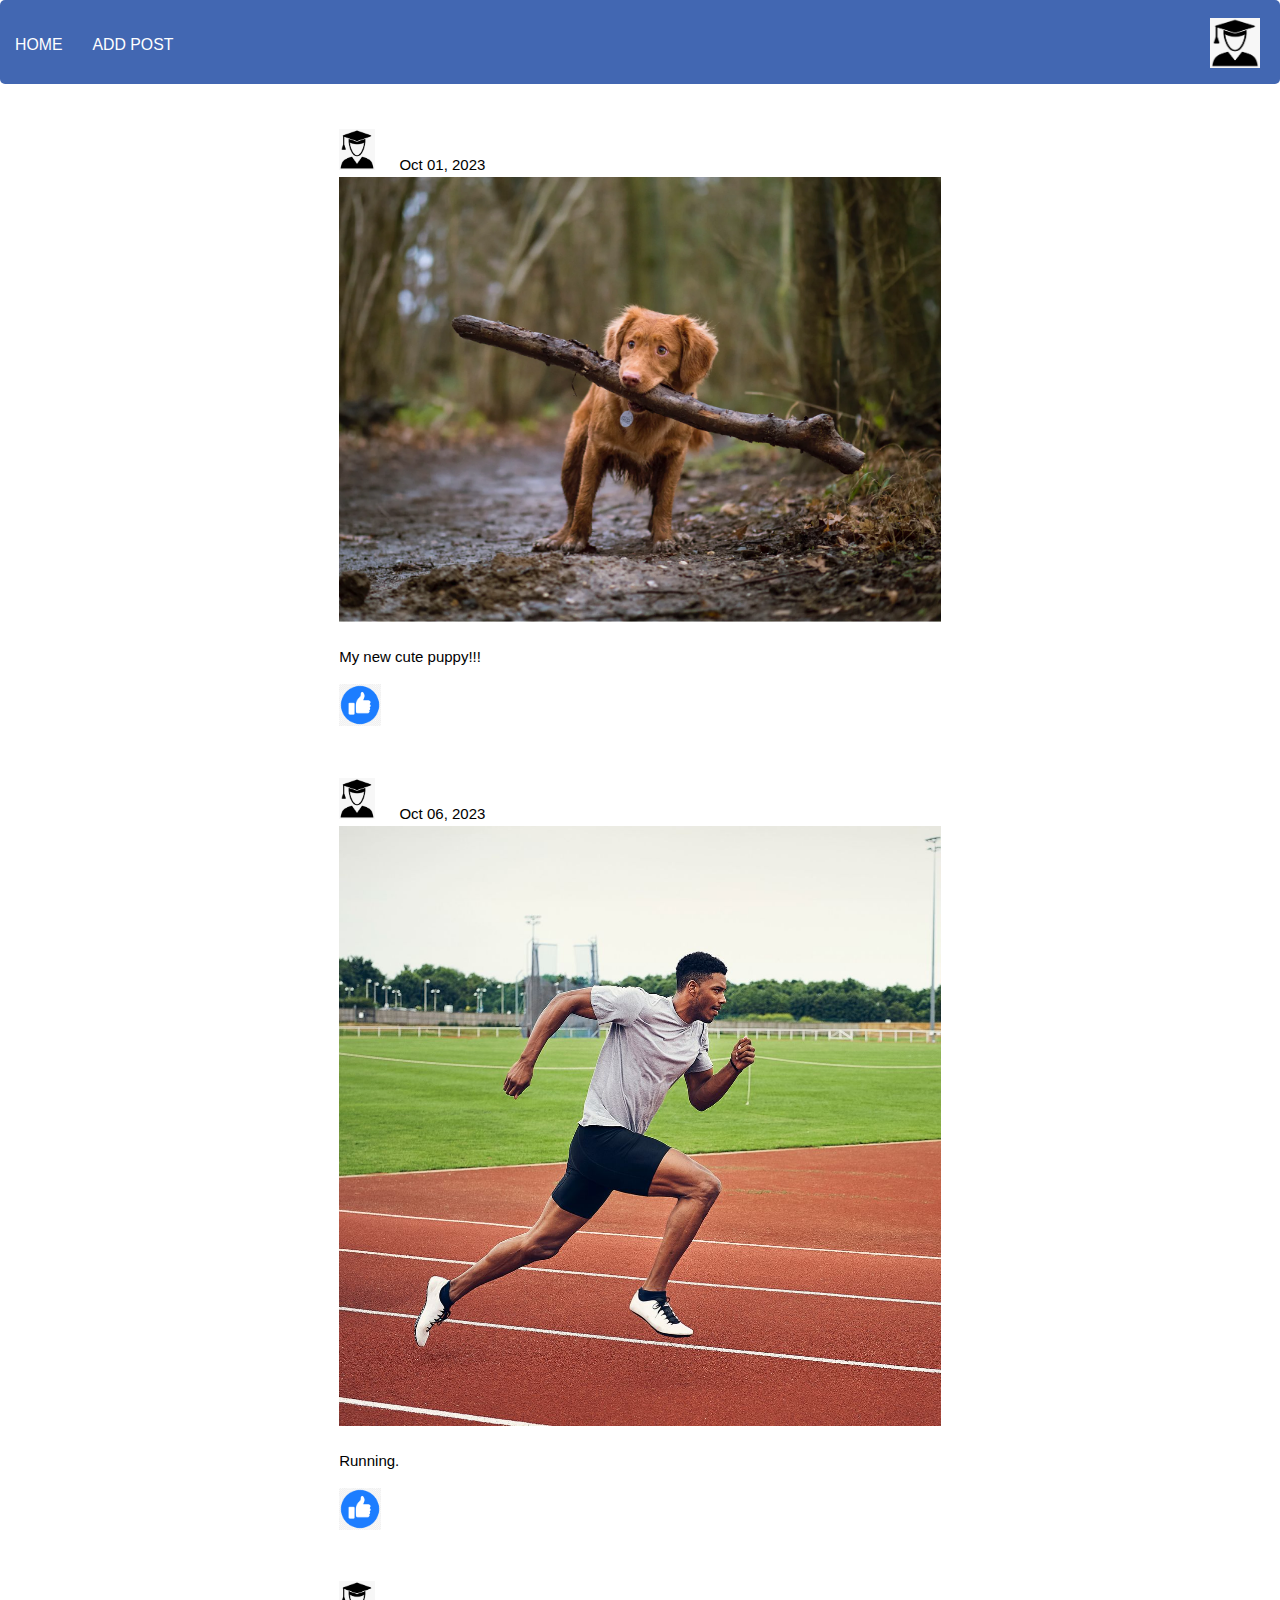
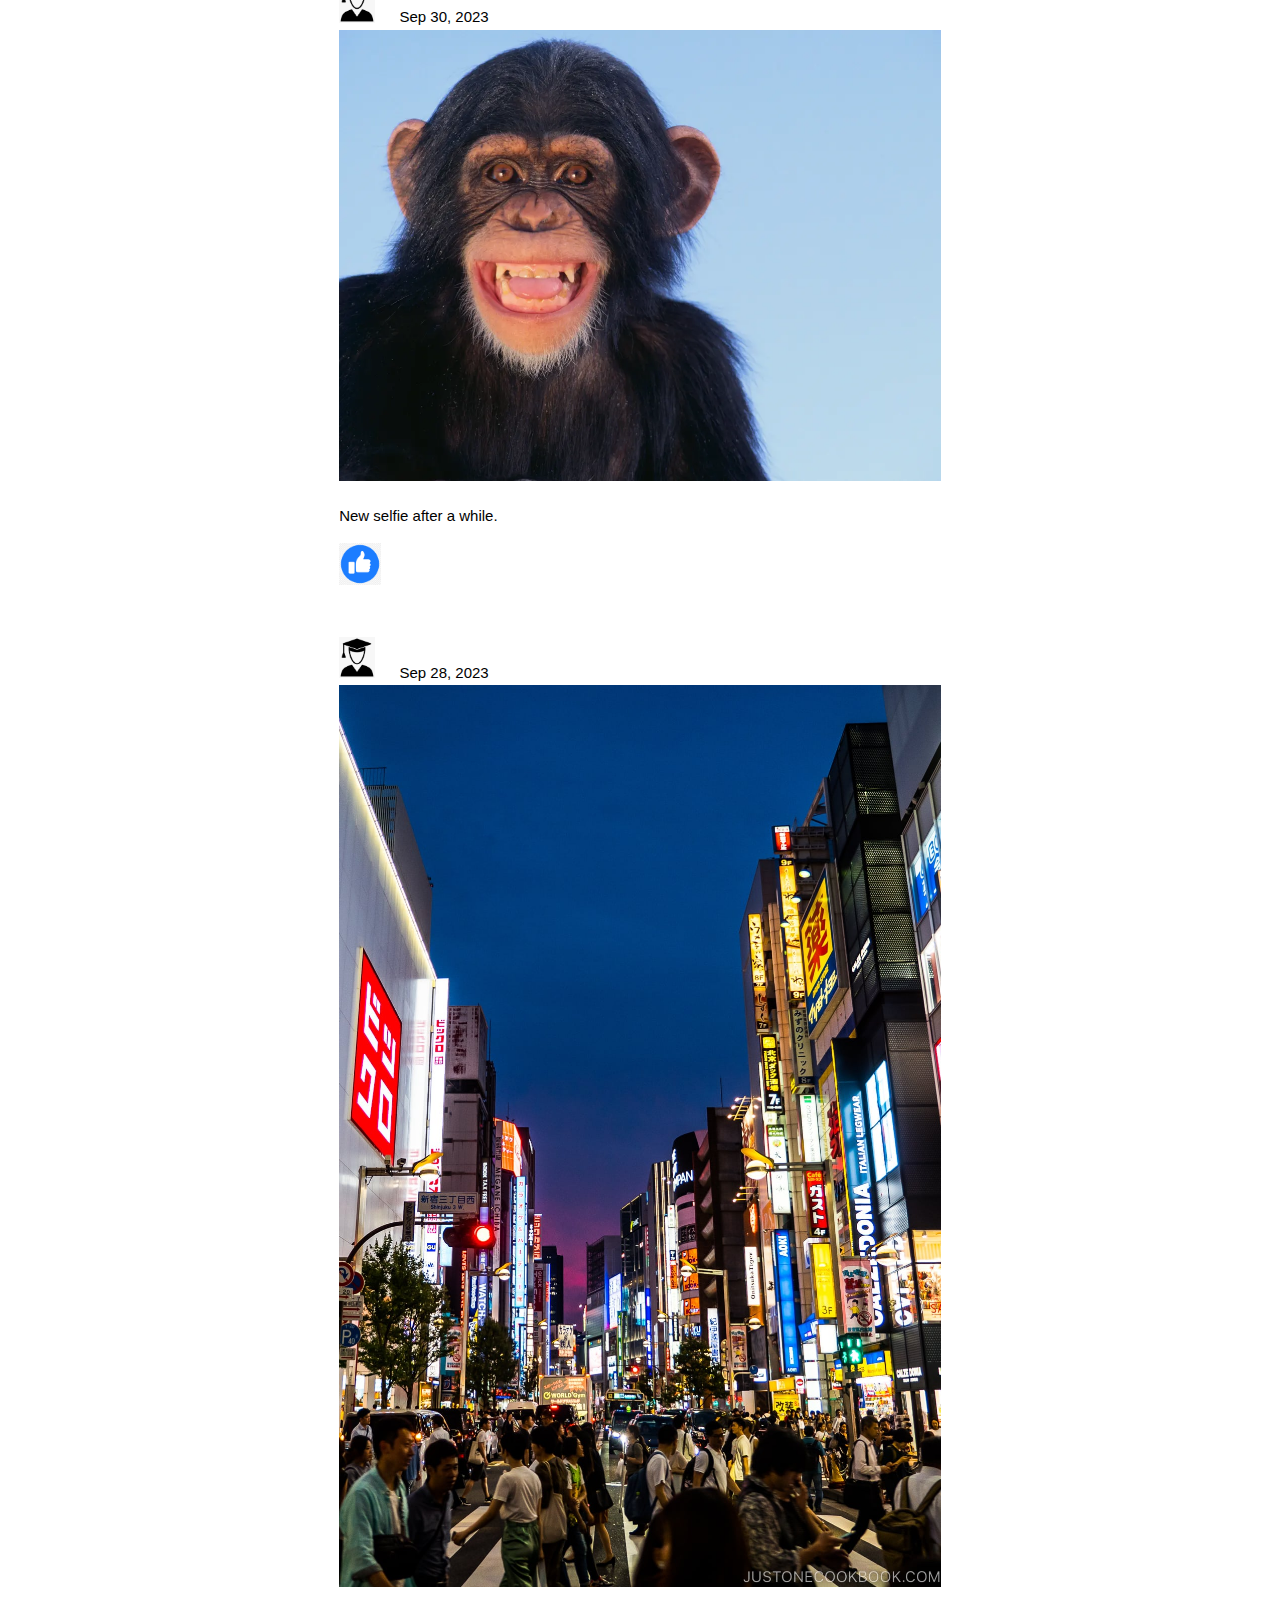
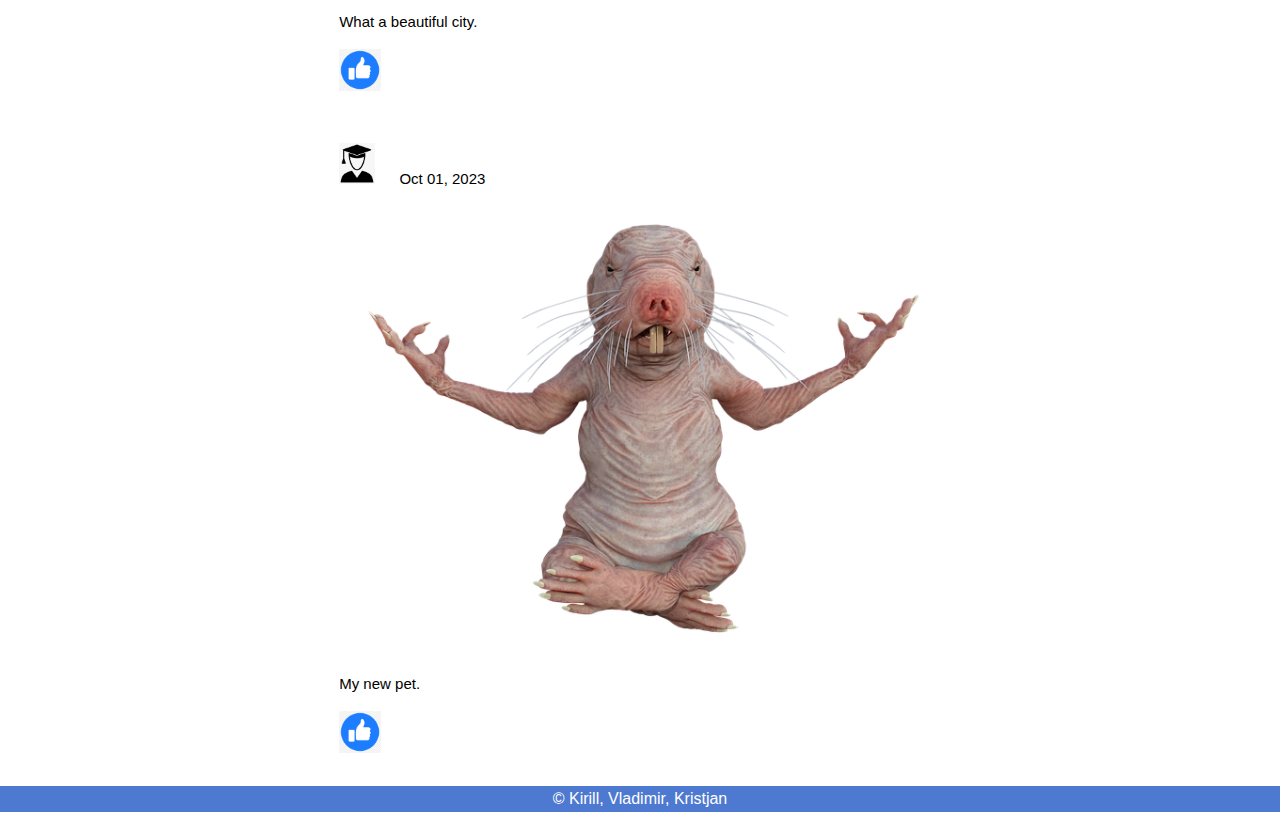
==== index.html @ 6f8e6a19 "homepage" ====
<!DOCTYPE html>
<html lang="en">
<head>
    <meta http-equiv="Content-Type" content="text/html; charset=utf-8">
    <meta http-equiv="Content-Style-Type" content="text/css">
    <title></title>
    <meta name="Generator" content="Cocoa HTML Writer">
    <meta name="CocoaVersion" content="2113.6">
    <style type="text/css">
    </style>
    <meta charset="UTF-8">
    <meta http-equiv="X-UA-Compatible" content="IE=edge">
    <link rel="stylesheet" href="/res/style.css">
    <meta name="viewport" content="width=device-width, initial-scale=1.0">
    <title>Home</title>

</head>
<body>
<header class="header">
    <ul class="nav">
        <li><a href="index.html">Home</a></li>
        <li><a href="addPost.html">Add Post</a></li>
    </ul>

    <a class="logo" href="Login.html"><img src="/res/me.png" width="50" height="50" alt="My picture"></a>
</header>

<div class="flex-container">

    <div>
        <a class="logo" href="#"><img src="/res/me.png" width="6%" alt="My picture"></a>
        <span>Oct 01, 2023</span>
        <img src="/res/images/dog.webp" width=100% alt="Tartu">
        <p>My new cute puppy!!!</p>
        <a class="like" href="#"><img src="/res/like.png" width="7%" alt="Like"></a>
    </div>

    <div>
        <a class="logo" href="#"><img src="/res/me.png" width="6%" alt="My picture"></a>
        <span>Oct 06, 2023</span>
        <img src="/res/images/run.jpg" width=100% alt="Tartu">
        <p>Running.</p>
        <a class="like" href="#"><img src="/res/like.png" width="7%" alt="Like"></a>
    </div>

    <div>
        <a class="logo" href="#"><img src="/res/me.png" width="6%" alt="My picture"></a>
        <span>Sep 30, 2023</span>
        <img src="/res/images/selfie.webp" width=100% alt="Tartu">
        <p>New selfie after a while.</p>
        <a class="like" href="#"><img src="/res/like.png" width="7%" alt="Like"></a>
    </div>

    <div>
        <a class="logo" href="#"><img src="/res/me.png" width="6%" alt="My picture"></a>
        <span>Sep 28, 2023</span>
        <img src="/res/images/tokyo.jpg" width=100% alt="Tartu">
        <p>What a beautiful city. </p>
        <a class="like" href="#"><img src="/res/like.png" width="7%" alt="Like"></a>
    </div>


    <div>
        <a class="logo" href="#"><img src="/res/me.png" width="6%" alt="My picture"></a>
        <span>Oct 01, 2023</span>
        <img src="/res/images/rat.webp" width=100% alt="Tartu">
        <p>My new pet.</p>
        <a class="like" href="#"><img src="/res/like.png" width="7%" alt="Like"></a></div>
</div>

<footer class="footer">
    <p>© Kirill, Vladimir, Kristjan</p>
</footer>
</body>
</html>
---- res/style.css ----
* {
    font-family: sans-serif;
    box-sizing: border-box;

}
body {
    line-height: 1.6;
    margin: 0;
}

.p span{
    text-align: right;
}

footer.p{
    text-align: center;
}

ul {
    margin: 0;
    padding: 0;
    list-style: none;

}

a {
    color: #5d2d2d;
    text-decoration: none;

}

.logo {
    margin-right: 20px;
    margin-top: 10px;
    font-size: 1.1em;
}

section {
    padding: 10px 15px;
    margin: 10px;
    display: block;

}
.header {
    padding-top: .5em;
    padding-bottom: .5em;
    background-color: #4267B2;
    position: sticky; top: 0;
    color: white;
    border-radius: 5px;
}
.nav {
    margin-top: 5px;
}

.nav a {
    padding: 10px 15px;
    text-transform: uppercase;
    text-align: center;
    display: block;
    color: white;
    font-size: .99em;
}

.nav a:hover {
    background-color: #4e6eaf;
}

@media (min-width: 800px) {
    .header,
    .nav {
        display: flex;
    }
    .header {
        flex-direction: column;
        align-items: center;
    }
}

@media (min-width: 1000px) {
    .header {
        flex-direction: row;
        justify-content: space-between;
    }
}
.flex-container {
    display: block;
    flex-wrap: nowrap;
}


.flex-container > div {
    background-color: white;
    width: 50%;
    margin:auto;
    margin-top: 2%;
    margin-bottom: 2%;
    display:-ms-flexbox;
    line-height: 25px;
    font-size: 15px;
    border-radius: 10px;
    padding-left: 1.5%;
    padding-right: 1.5%;
    padding-top: 1.5%;
}

footer{
    background-color: #4e79d0;
    color:rgb(255, 255, 255);
    text-align: center;
}
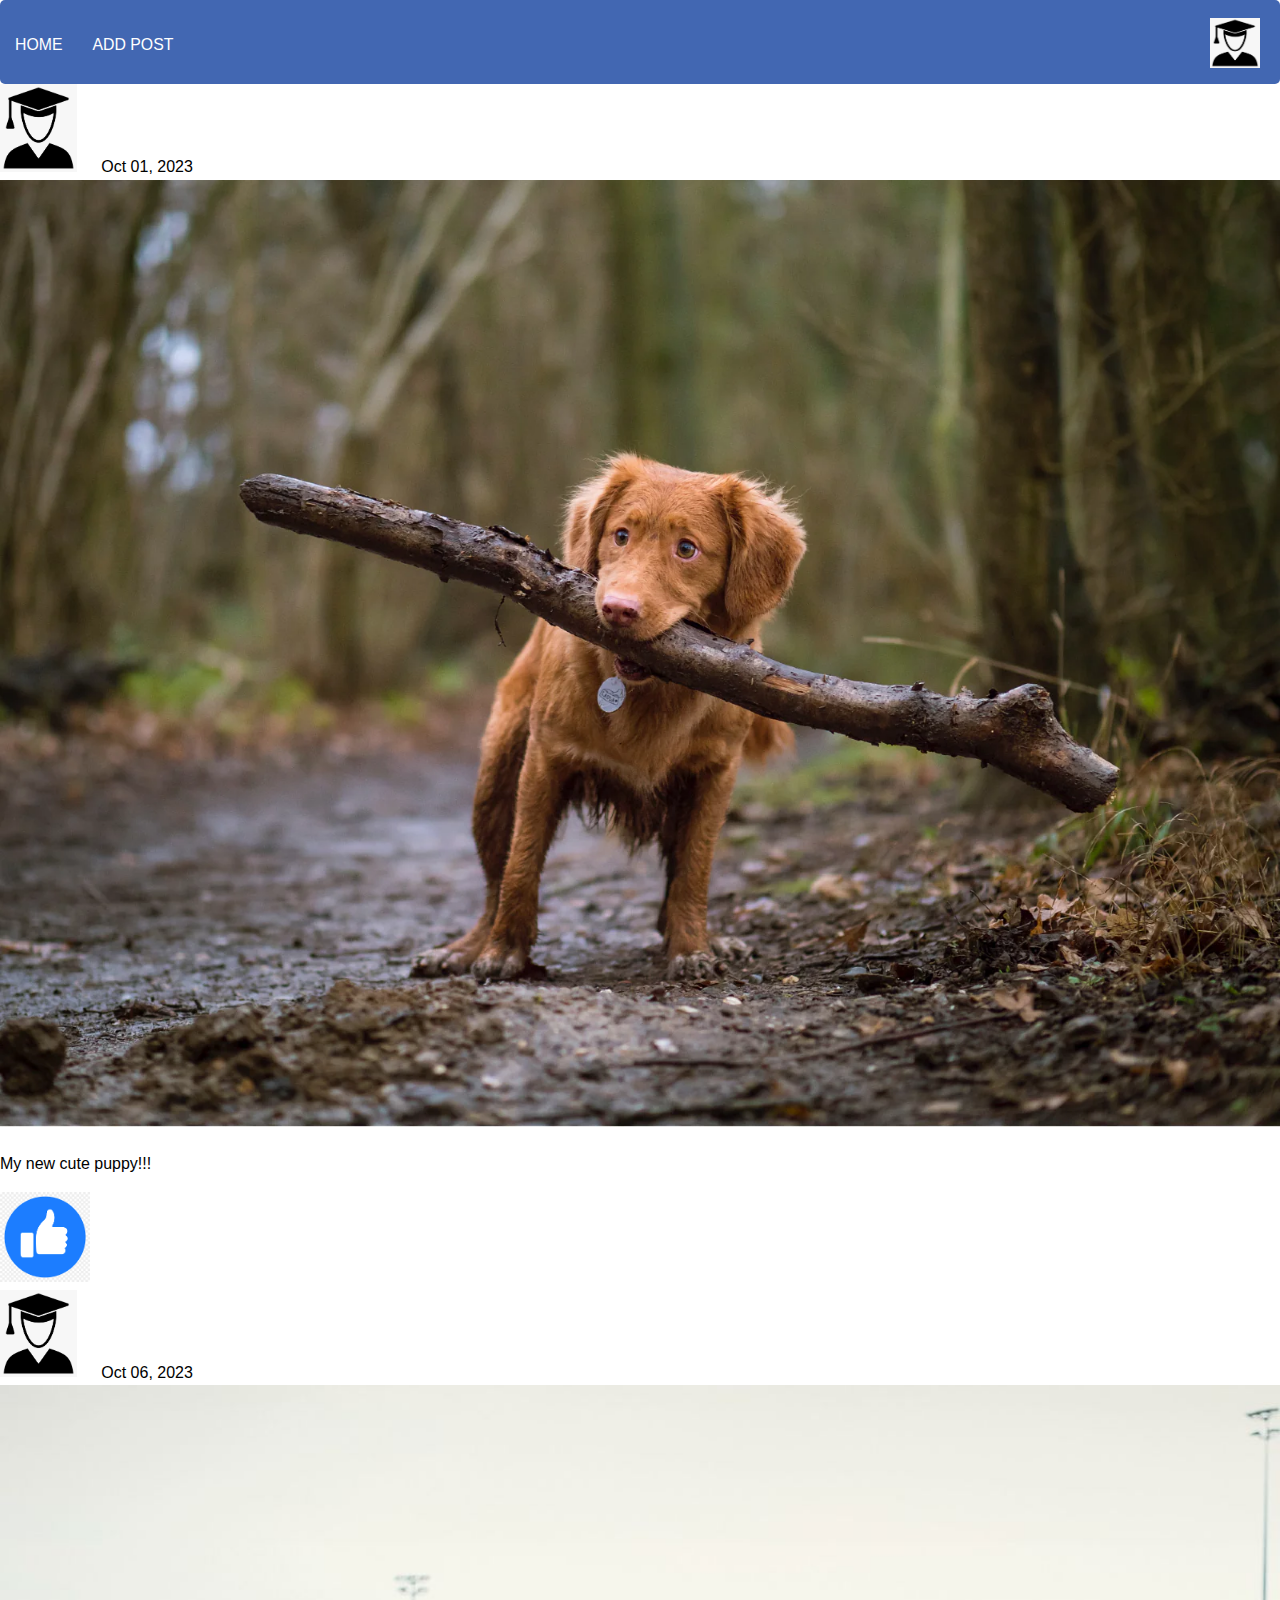
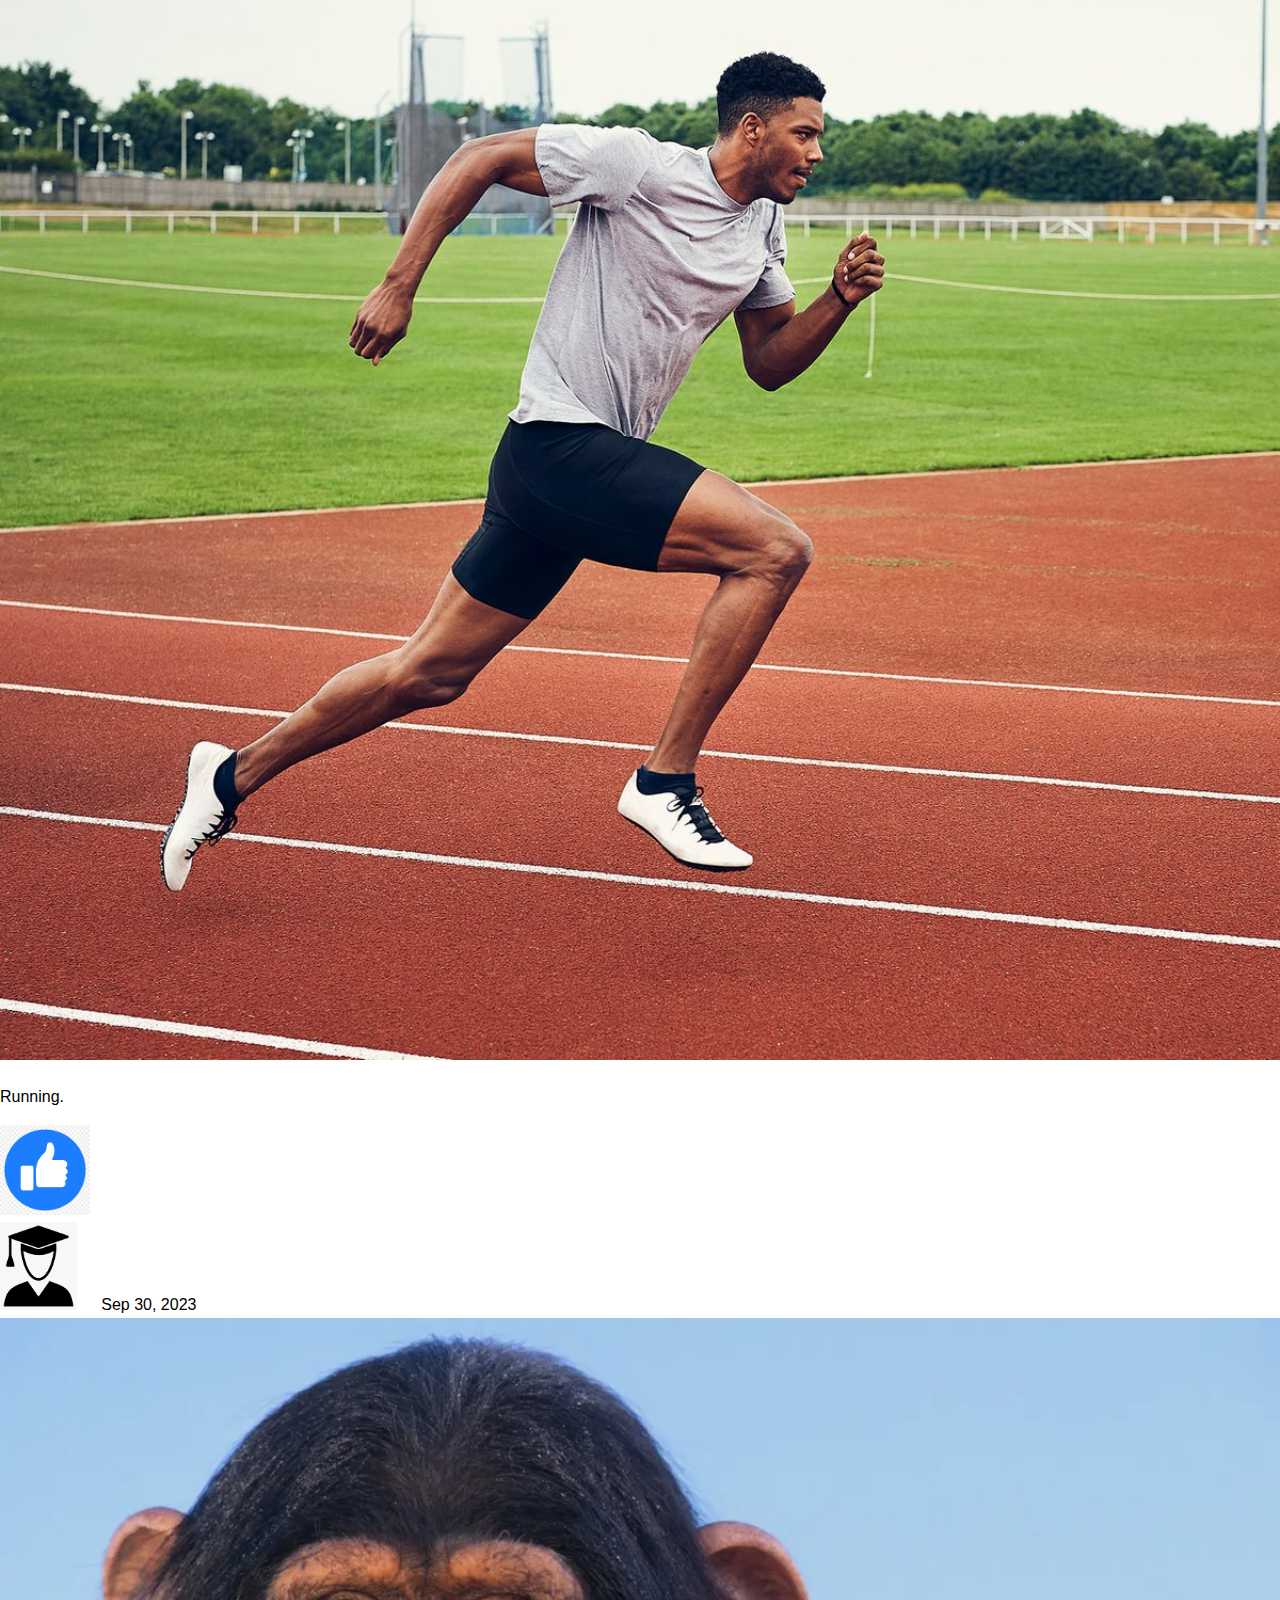
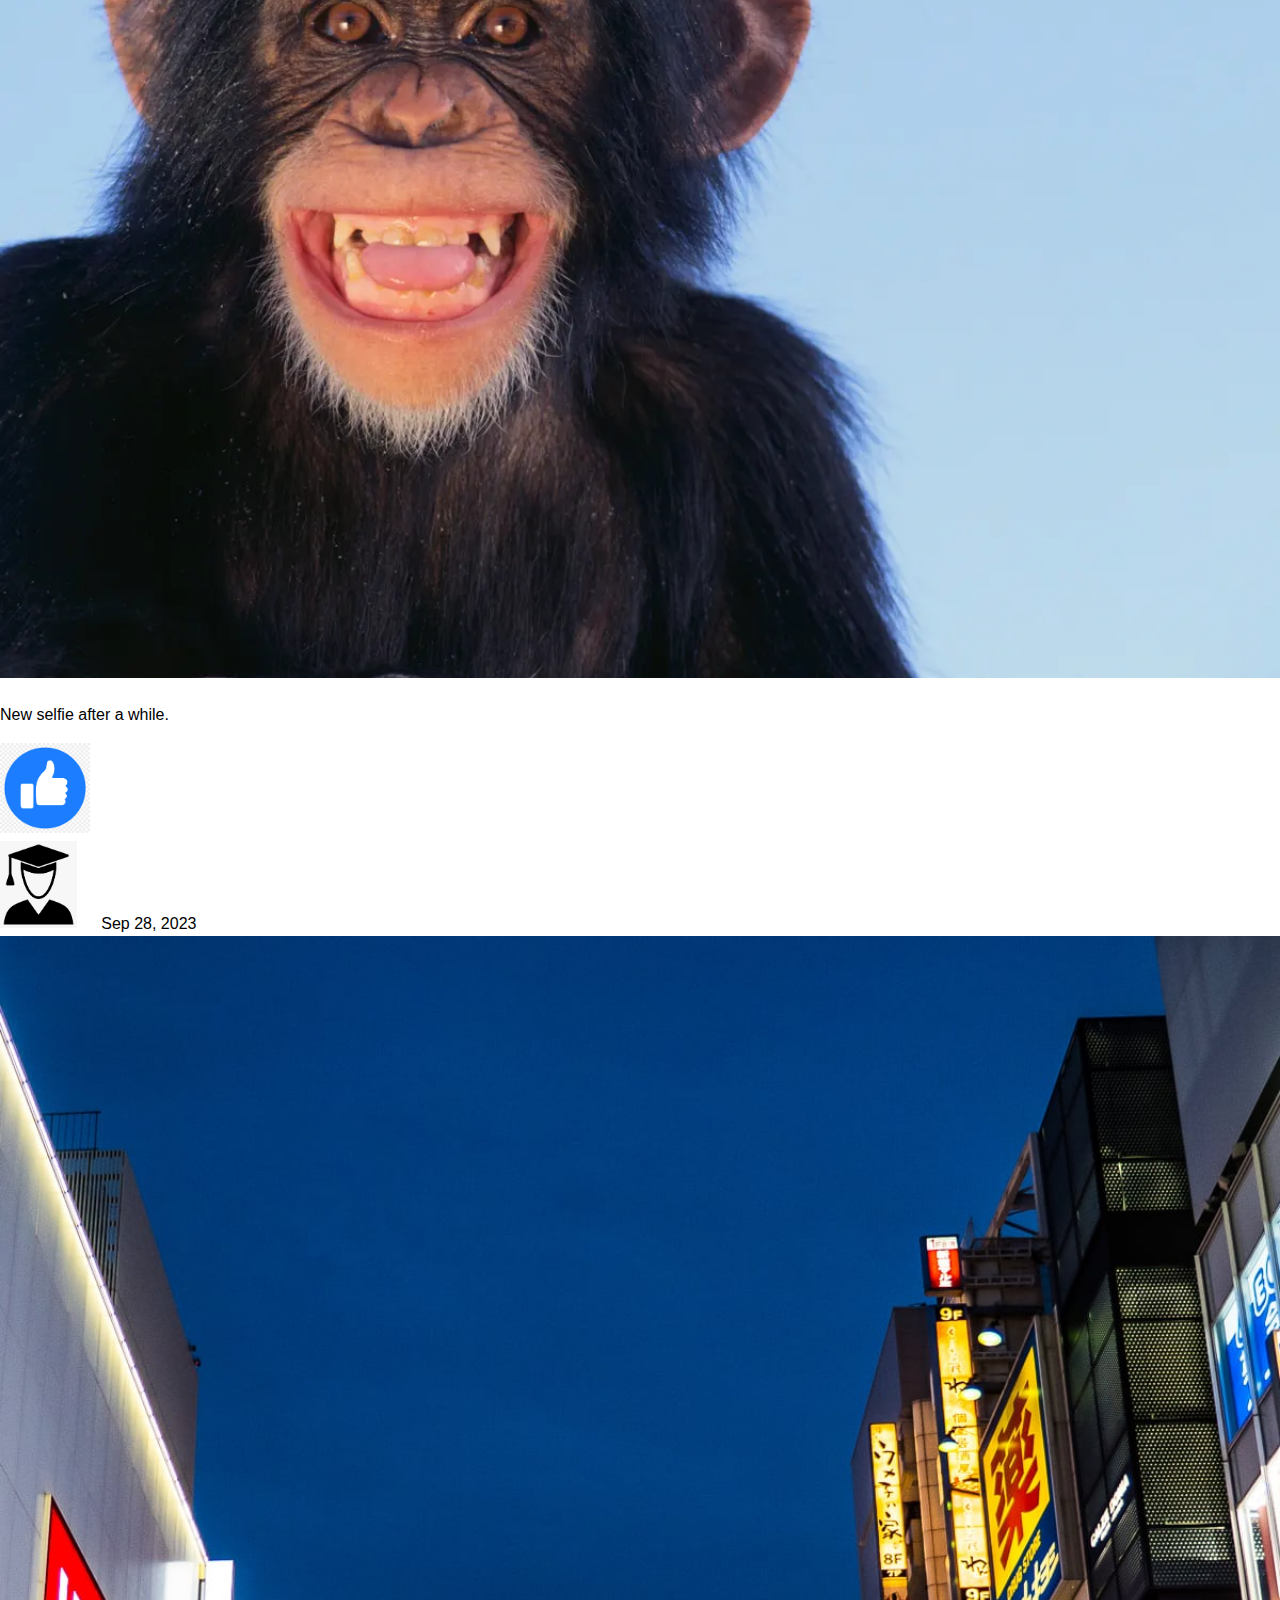
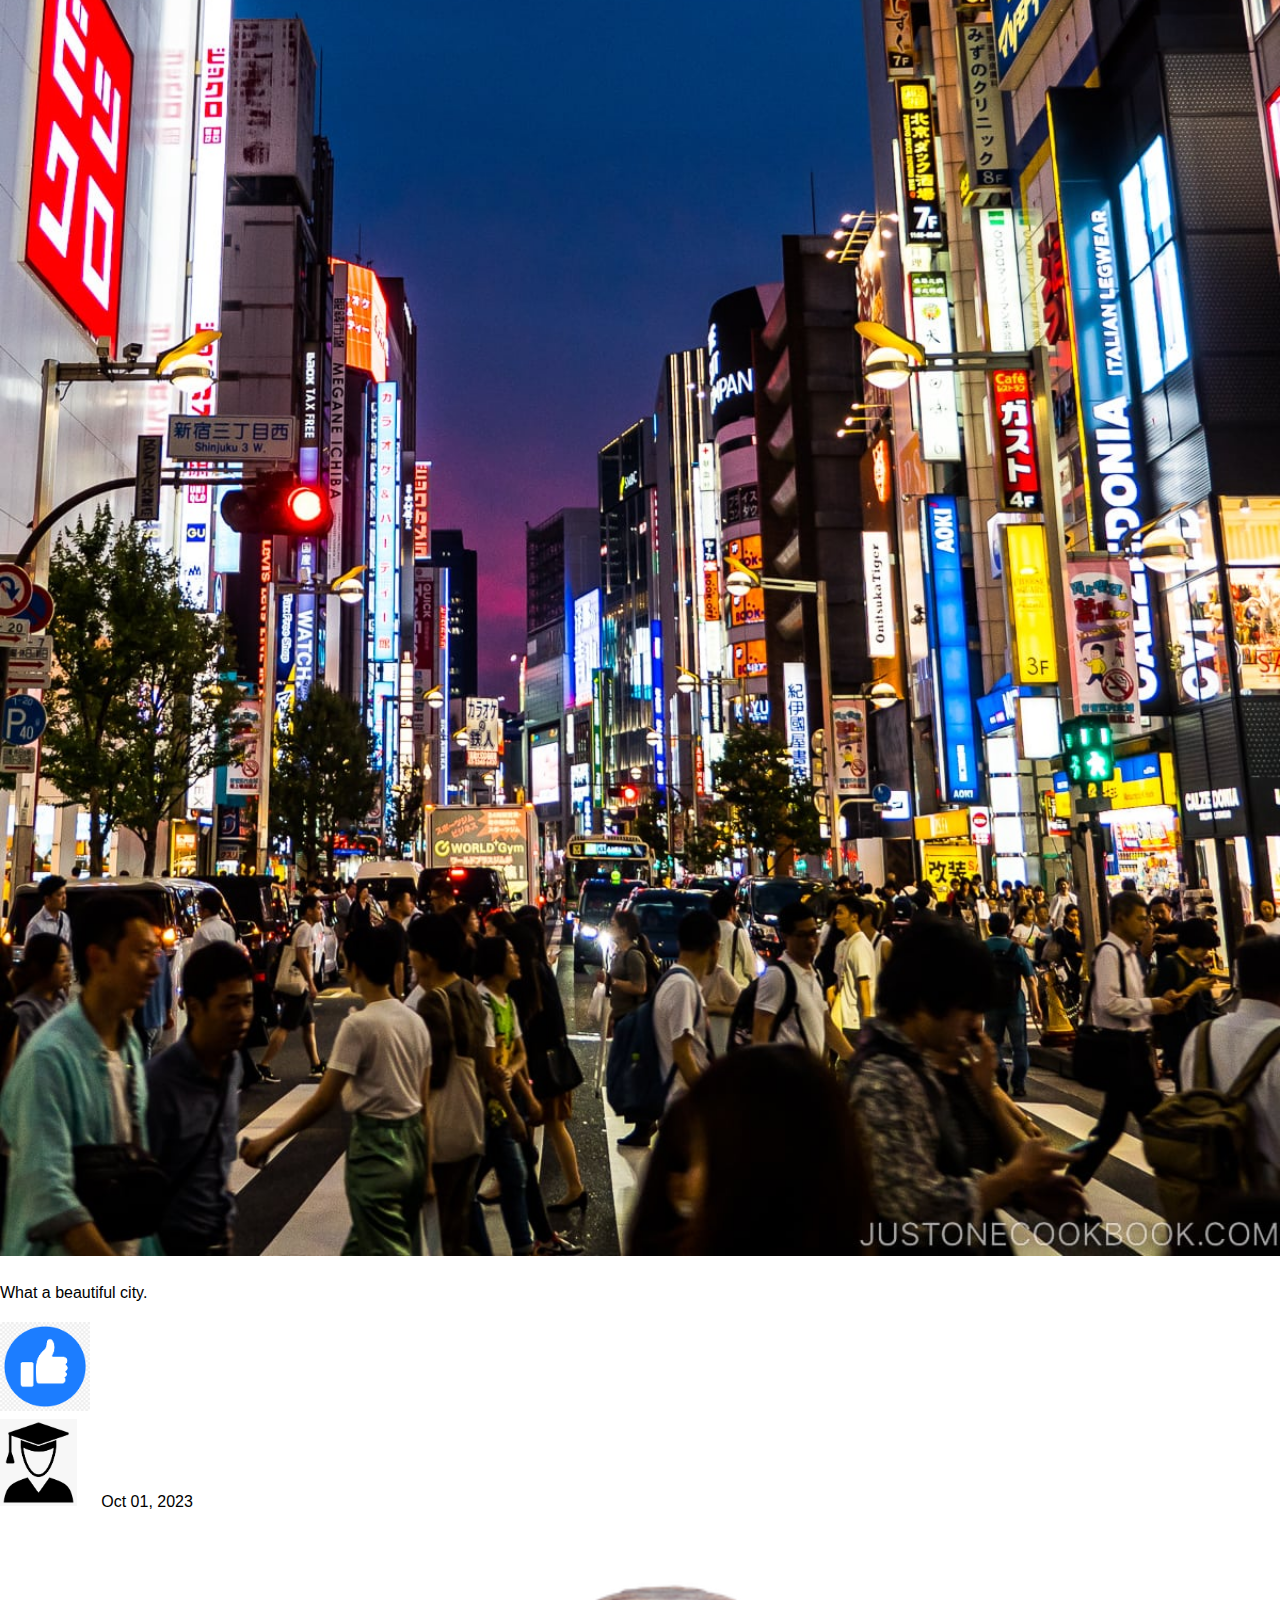
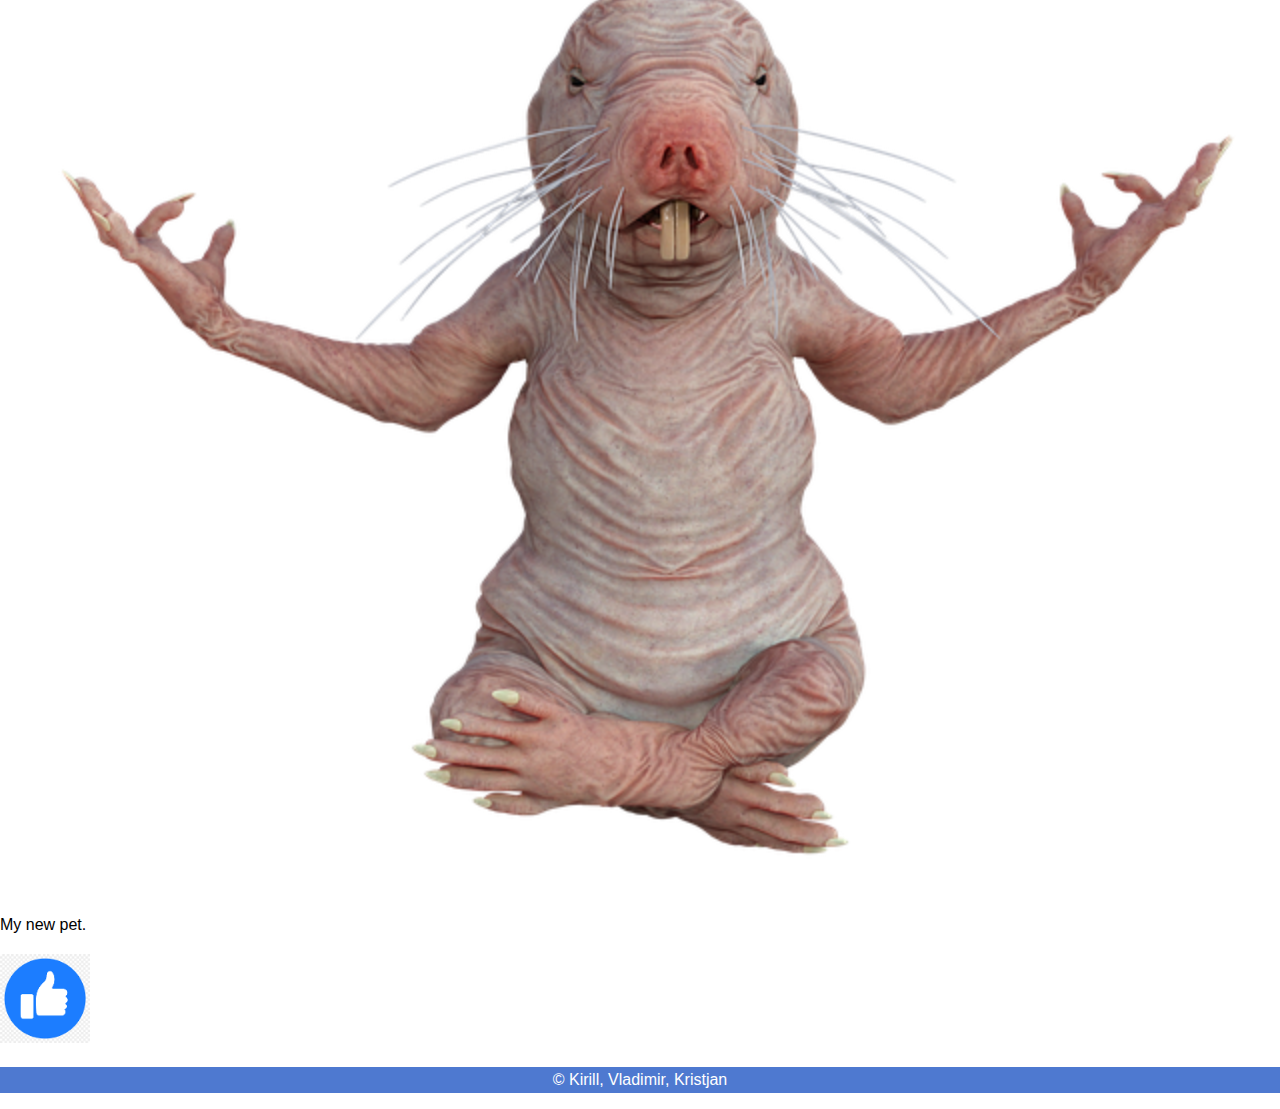
==== commit 726a0016: "Created posts.js file (parsing json file)" ====
--- a/index.html
+++ b/index.html
@@ -1,4 +1,3 @@
-
 <!DOCTYPE html>
 <html lang="en">
 <head>
@@ -12,6 +11,7 @@
     <meta charset="UTF-8">
     <meta http-equiv="X-UA-Compatible" content="IE=edge">
     <link rel="stylesheet" href="/res/style.css">
+    <script src="posts.js"></script>
     <meta name="viewport" content="width=device-width, initial-scale=1.0">
     <title>Home</title>
 
@@ -25,9 +25,6 @@
 
     <a class="logo" href="Login.html"><img src="/res/me.png" width="50" height="50" alt="My picture"></a>
 </header>
-
-<div class="flex-container">
-
     <div>
         <a class="logo" href="#"><img src="/res/me.png" width="6%" alt="My picture"></a>
         <span>Oct 01, 2023</span>
@@ -67,10 +64,15 @@
         <img src="/res/images/rat.webp" width=100% alt="Tartu">
         <p>My new pet.</p>
         <a class="like" href="#"><img src="/res/like.png" width="7%" alt="Like"></a></div>
-</div>
+
+    
+
+
 
 <footer class="footer">
     <p>© Kirill, Vladimir, Kristjan</p>
 </footer>
+
+
 </body>
 </html>
--- a/res/style.css
+++ b/res/style.css
@@ -90,7 +90,7 @@
 
 
 .flex-container > div {
-    background-color: white;
+    background-color: #d7c8c8;
     width: 50%;
     margin:auto;
     margin-top: 2%;
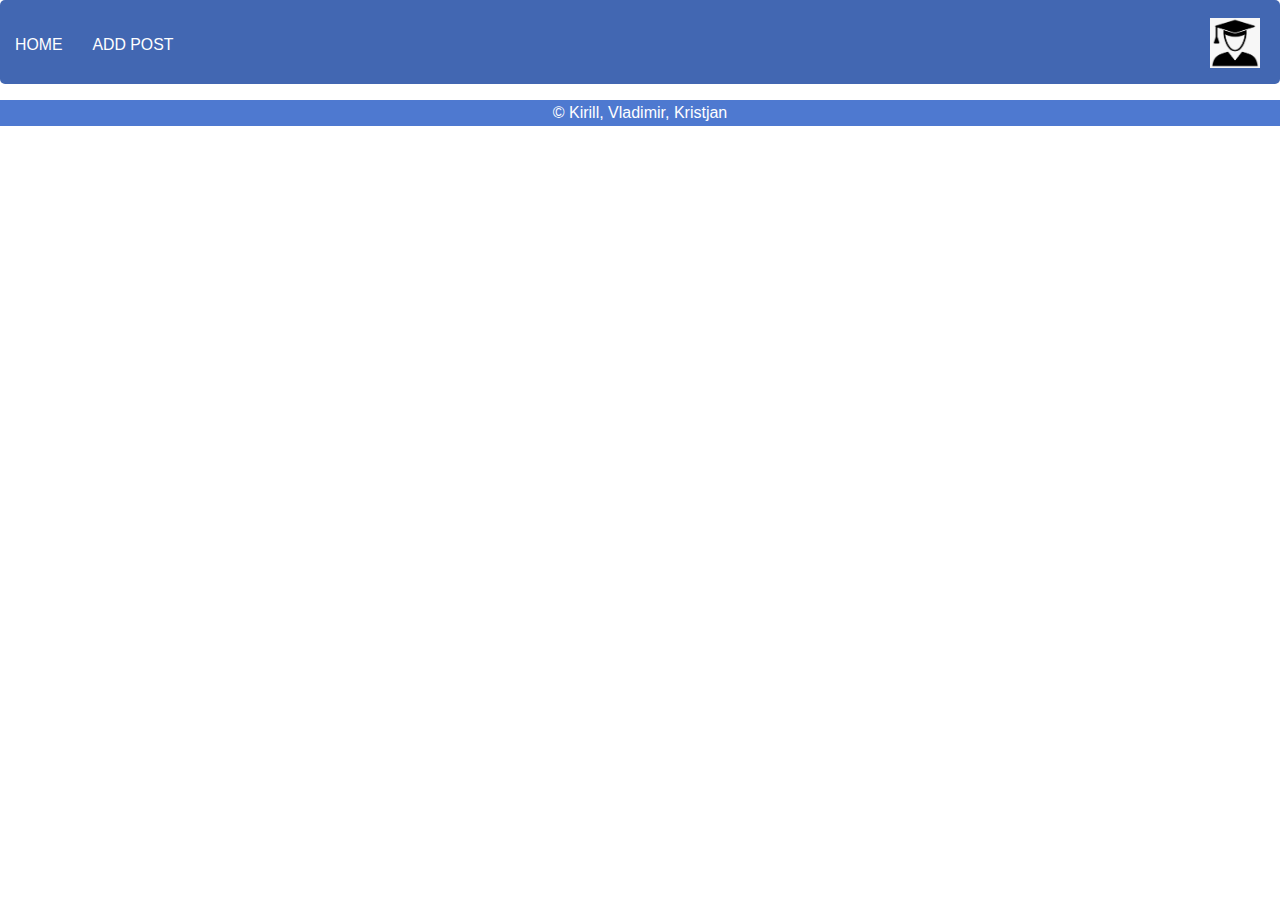
==== commit 6b10362a: "index, posts.js modification" ====
--- a/index.html
+++ b/index.html
@@ -2,7 +2,7 @@
 <html lang="en">
 <head>
     <meta http-equiv="Content-Type" content="text/html; charset=utf-8">
-    <meta http-equiv="Content-Style-Type" content="text/css">
+    <meta http-equiv="content-type" content="text/css">
     <title></title>
     <meta name="Generator" content="Cocoa HTML Writer">
     <meta name="CocoaVersion" content="2113.6">
@@ -10,69 +10,28 @@
     </style>
     <meta charset="UTF-8">
     <meta http-equiv="X-UA-Compatible" content="IE=edge">
-    <link rel="stylesheet" href="/res/style.css">
+    <link rel="stylesheet" href="res/style.css">
     <script src="posts.js"></script>
     <meta name="viewport" content="width=device-width, initial-scale=1.0">
     <title>Home</title>
 
 </head>
-<body>
+<body onload="posts()">
 <header class="header">
     <ul class="nav">
         <li><a href="index.html">Home</a></li>
         <li><a href="addPost.html">Add Post</a></li>
     </ul>
 
-    <a class="logo" href="Login.html"><img src="/res/me.png" width="50" height="50" alt="My picture"></a>
+    <a class="logo" href="Login.html"><img src="res/me.png" width="50" height="50" alt="My picture"></a>
 </header>
-    <div>
-        <a class="logo" href="#"><img src="/res/me.png" width="6%" alt="My picture"></a>
-        <span>Oct 01, 2023</span>
-        <img src="/res/images/dog.webp" width=100% alt="Tartu">
-        <p>My new cute puppy!!!</p>
-        <a class="like" href="#"><img src="/res/like.png" width="7%" alt="Like"></a>
-    </div>
-
-    <div>
-        <a class="logo" href="#"><img src="/res/me.png" width="6%" alt="My picture"></a>
-        <span>Oct 06, 2023</span>
-        <img src="/res/images/run.jpg" width=100% alt="Tartu">
-        <p>Running.</p>
-        <a class="like" href="#"><img src="/res/like.png" width="7%" alt="Like"></a>
-    </div>
-
-    <div>
-        <a class="logo" href="#"><img src="/res/me.png" width="6%" alt="My picture"></a>
-        <span>Sep 30, 2023</span>
-        <img src="/res/images/selfie.webp" width=100% alt="Tartu">
-        <p>New selfie after a while.</p>
-        <a class="like" href="#"><img src="/res/like.png" width="7%" alt="Like"></a>
-    </div>
-
-    <div>
-        <a class="logo" href="#"><img src="/res/me.png" width="6%" alt="My picture"></a>
-        <span>Sep 28, 2023</span>
-        <img src="/res/images/tokyo.jpg" width=100% alt="Tartu">
-        <p>What a beautiful city. </p>
-        <a class="like" href="#"><img src="/res/like.png" width="7%" alt="Like"></a>
-    </div>
-
-
-    <div>
-        <a class="logo" href="#"><img src="/res/me.png" width="6%" alt="My picture"></a>
-        <span>Oct 01, 2023</span>
-        <img src="/res/images/rat.webp" width=100% alt="Tartu">
-        <p>My new pet.</p>
-        <a class="like" href="#"><img src="/res/like.png" width="7%" alt="Like"></a></div>
-
-    
+<div class="flex-container">
+</div>
 
 
 
 <footer class="footer">
     <p>© Kirill, Vladimir, Kristjan</p>
 </footer>
-
-
 </body>
 </html>
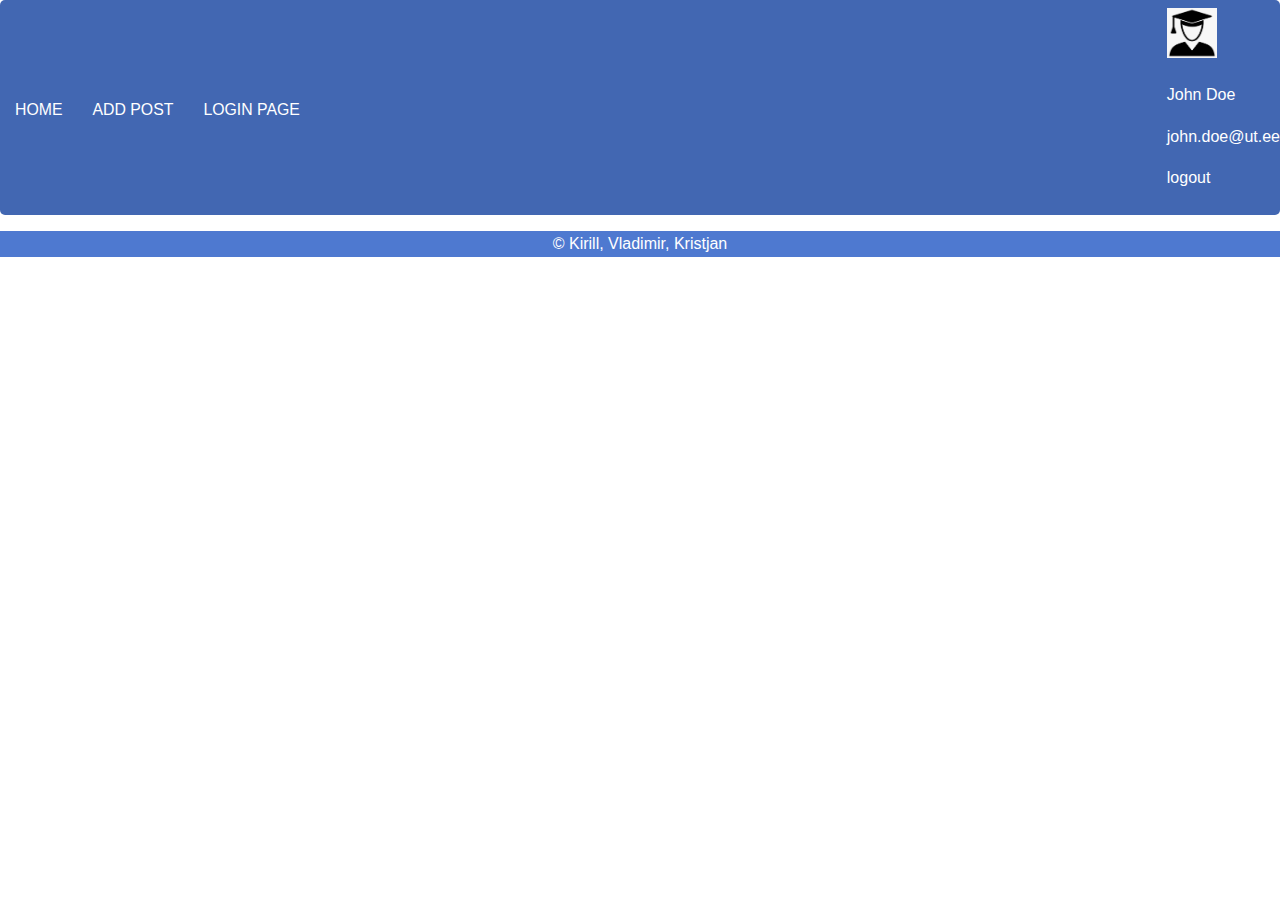
==== commit 948a428e: "Added dropdownmenu() to index" ====
--- a/index.html
+++ b/index.html
@@ -16,14 +16,23 @@
     <title>Home</title>
 
 </head>
-<body onload="posts()">
+<body onload="posts(); dropdownmenu()">
 <header class="header">
     <ul class="nav">
         <li><a href="index.html">Home</a></li>
         <li><a href="addPost.html">Add Post</a></li>
+        <li><a href="Login.html">Login page</a></li>
     </ul>
+    <div class="dropdown">
 
-    <a class="logo" href="Login.html"><img src="res/me.png" width="50" height="50" alt="My picture"></a>
+    <a class="logo" ><img src="res/me.png" width="50" height="50" alt="My picture"></a>
+    <div class="dropdown-content">
+        <p>John Doe</p>
+        <p>john.doe@ut.ee</p>
+        <p>logout</p>
+    </div>
+    </div>
+
 </header>
 <div class="flex-container">
 </div>
